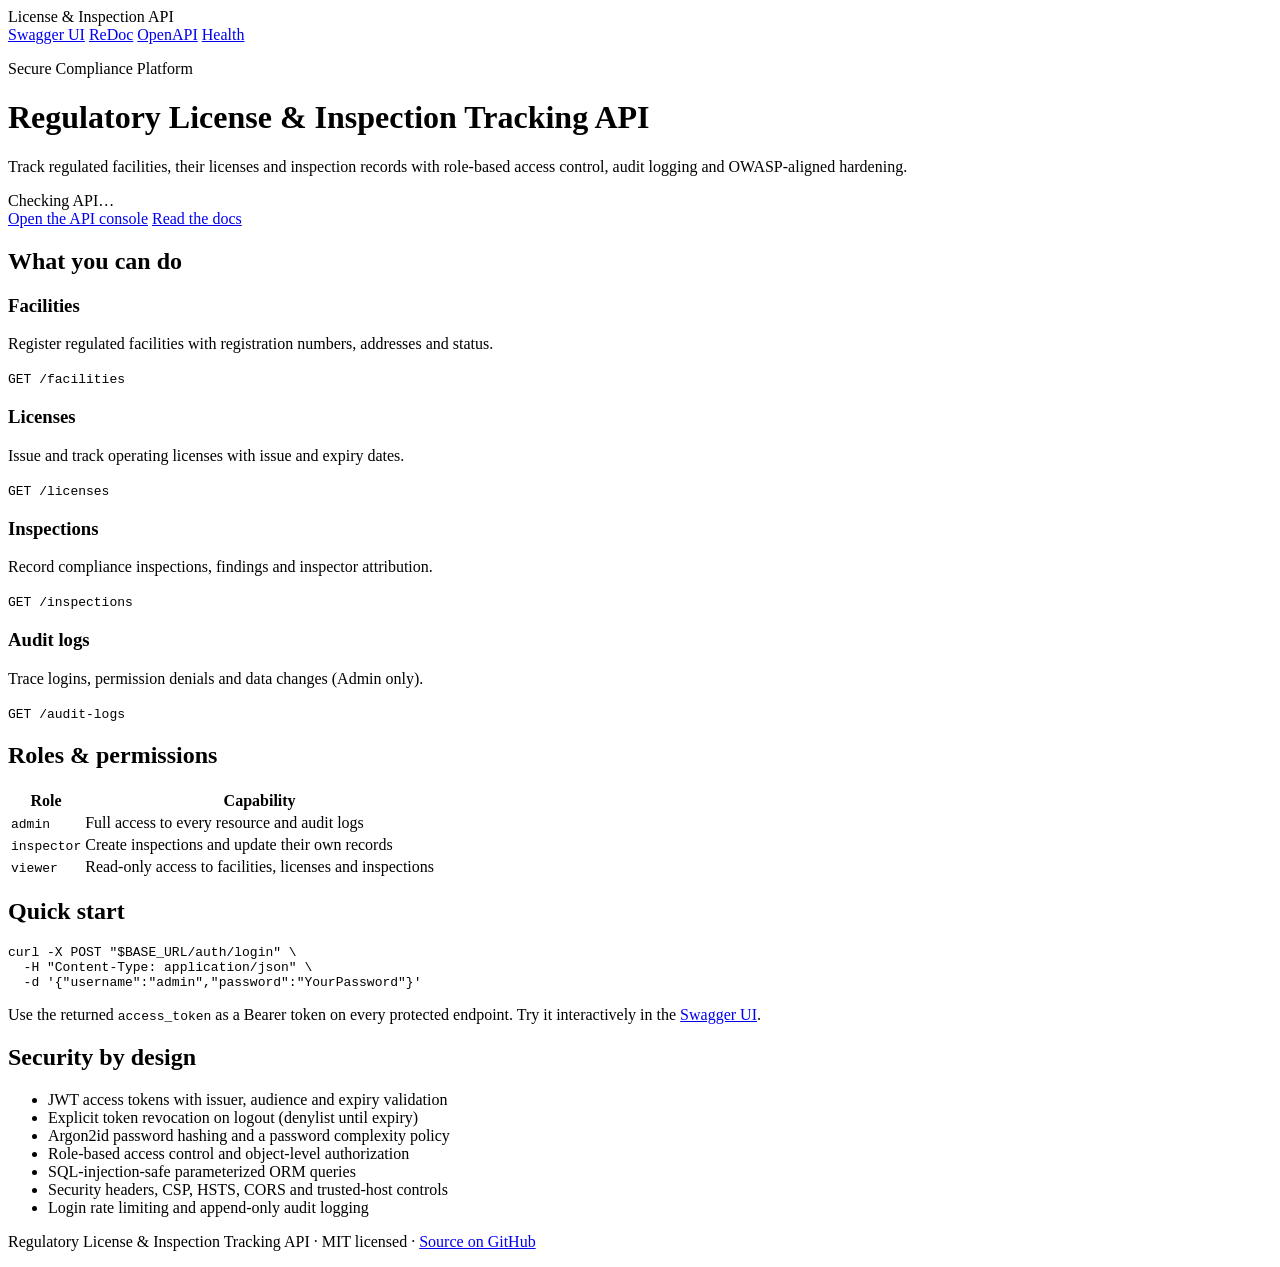
==== web/index.html @ 809c7d3f "Initial release: Regulatory License & Inspection Tracking API - FastAPI + SQLAlchemy/MySQL 8 API wit" ====
<!DOCTYPE html>
<html lang="en">
  <head>
    <meta charset="utf-8" />
    <meta name="viewport" content="width=device-width, initial-scale=1" />
    <title>Regulatory License &amp; Inspection Tracking API</title>
    <meta
      name="description"
      content="A secure REST API for tracking regulated facilities, their licenses and inspection records."
    />
    <link rel="stylesheet" href="/assets/styles.css" />
  </head>
  <body>
    <header class="hero">
      <nav class="nav">
        <span class="brand">License &amp; Inspection API</span>
        <div class="nav-links">
          <a href="/docs">Swagger UI</a>
          <a href="/redoc">ReDoc</a>
          <a href="/openapi.json">OpenAPI</a>
          <a href="/health">Health</a>
        </div>
      </nav>

      <div class="hero-body">
        <p class="eyebrow">Secure Compliance Platform</p>
        <h1>Regulatory License &amp; Inspection Tracking API</h1>
        <p class="lead">
          Track regulated facilities, their licenses and inspection records with
          role-based access control, audit logging and OWASP-aligned hardening.
        </p>

        <div class="status-row">
          <span id="api-status" class="badge badge-pending">Checking API…</span>
          <span id="api-version" class="muted"></span>
        </div>

        <div class="actions">
          <a class="btn btn-primary" href="/docs">Open the API console</a>
          <a class="btn" href="/redoc">Read the docs</a>
        </div>
      </div>
    </header>

    <main>
      <section class="section">
        <h2>What you can do</h2>
        <div class="cards">
          <article class="card">
            <h3>Facilities</h3>
            <p>Register regulated facilities with registration numbers, addresses and status.</p>
            <code>GET /facilities</code>
          </article>
          <article class="card">
            <h3>Licenses</h3>
            <p>Issue and track operating licenses with issue and expiry dates.</p>
            <code>GET /licenses</code>
          </article>
          <article class="card">
            <h3>Inspections</h3>
            <p>Record compliance inspections, findings and inspector attribution.</p>
            <code>GET /inspections</code>
          </article>
          <article class="card">
            <h3>Audit logs</h3>
            <p>Trace logins, permission denials and data changes (Admin only).</p>
            <code>GET /audit-logs</code>
          </article>
        </div>
      </section>

      <section class="section">
        <h2>Roles &amp; permissions</h2>
        <table class="table">
          <thead>
            <tr>
              <th>Role</th>
              <th>Capability</th>
            </tr>
          </thead>
          <tbody>
            <tr><td><code>admin</code></td><td>Full access to every resource and audit logs</td></tr>
            <tr><td><code>inspector</code></td><td>Create inspections and update their own records</td></tr>
            <tr><td><code>viewer</code></td><td>Read-only access to facilities, licenses and inspections</td></tr>
          </tbody>
        </table>
      </section>

      <section class="section">
        <h2>Quick start</h2>
        <pre class="code"><code>curl -X POST "$BASE_URL/auth/login" \
  -H "Content-Type: application/json" \
  -d '{"username":"admin","password":"YourPassword"}'</code></pre>
        <p class="muted">
          Use the returned <code>access_token</code> as a Bearer token on every
          protected endpoint. Try it interactively in the
          <a href="/docs">Swagger UI</a>.
        </p>
      </section>

      <section class="section">
        <h2>Security by design</h2>
        <ul class="feature-list">
          <li>JWT access tokens with issuer, audience and expiry validation</li>
          <li>Explicit token revocation on logout (denylist until expiry)</li>
          <li>Argon2id password hashing and a password complexity policy</li>
          <li>Role-based access control and object-level authorization</li>
          <li>SQL-injection-safe parameterized ORM queries</li>
          <li>Security headers, CSP, HSTS, CORS and trusted-host controls</li>
          <li>Login rate limiting and append-only audit logging</li>
        </ul>
      </section>
    </main>

    <footer class="footer">
      <p>
        Regulatory License &amp; Inspection Tracking API · MIT licensed ·
        <a href="https://github.com/mohammedyossef662/secure-license-inspection-tracking-api">Source on GitHub</a>
      </p>
    </footer>

    <script src="/assets/app.js" defer></script>
  </body>
</html>
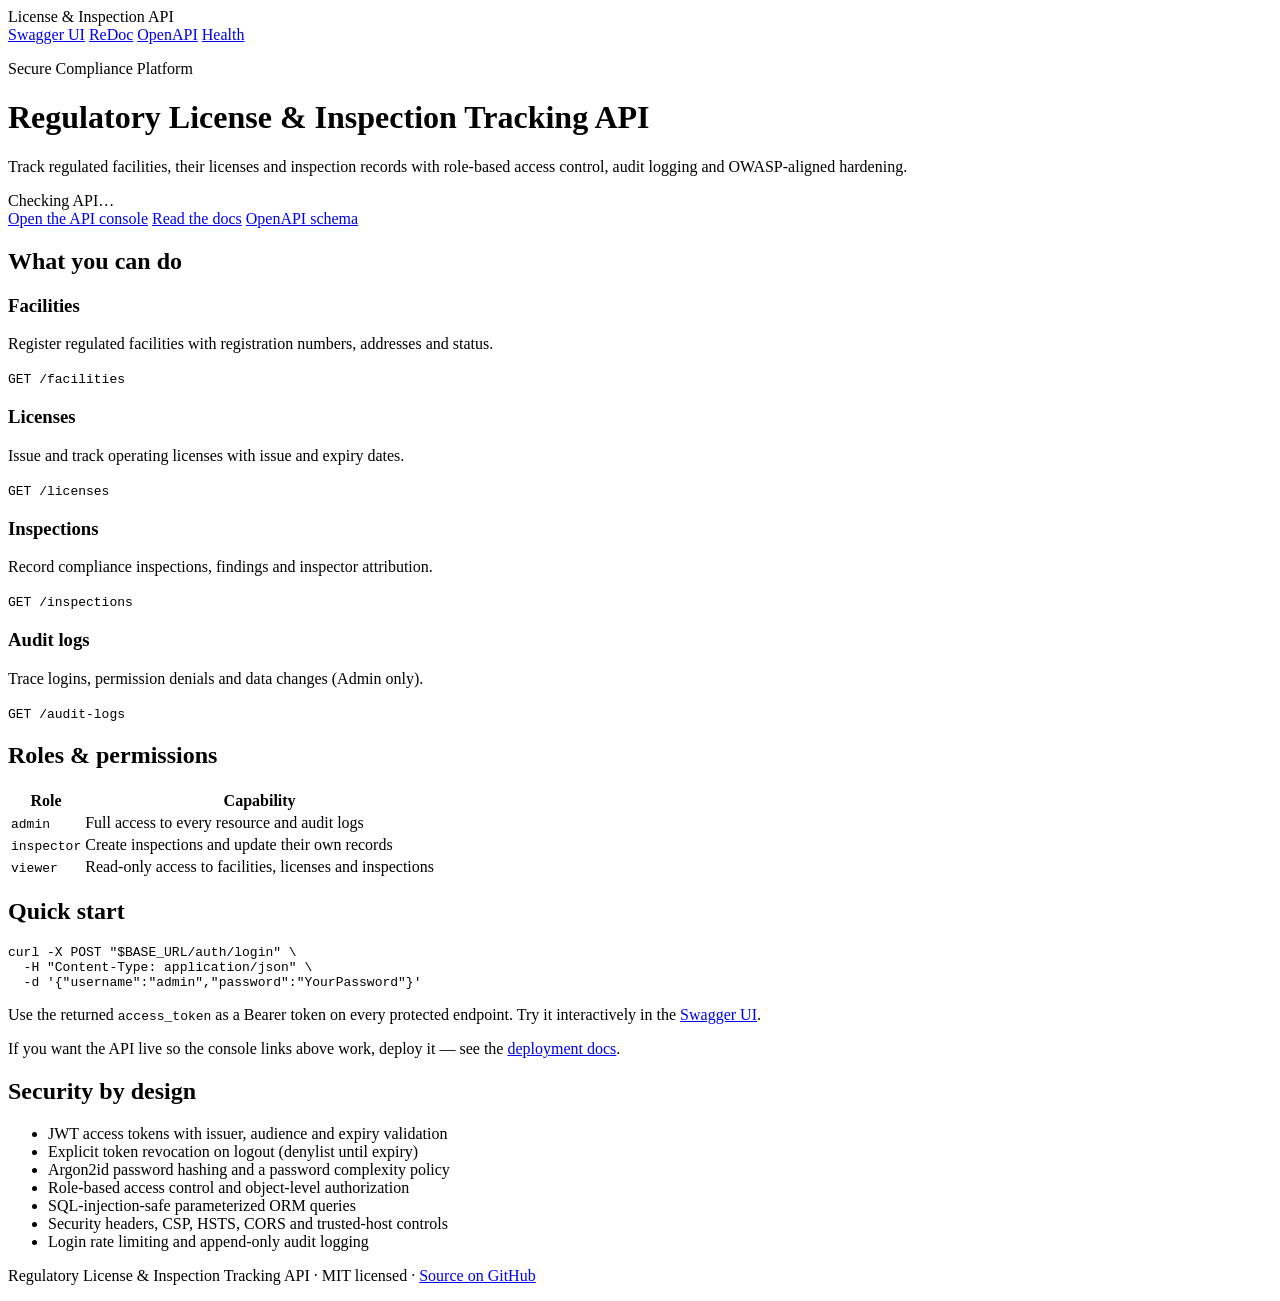
==== commit b6203d9d: "Website: adaptive links for GitHub Pages deploy; document GitHub Pages URL" ====
--- a/web/index.html
+++ b/web/index.html
@@ -36,9 +36,17 @@
         </div>
 
         <div class="actions">
-          <a class="btn btn-primary" href="/docs">Open the API console</a>
-          <a class="btn" href="/redoc">Read the docs</a>
+          <a class="btn btn-primary" href="/docs" id="api-console">Open the API console</a>
+          <a class="btn" href="/redoc" id="redoc-link">Read the docs</a>
+          <a class="btn" href="/openapi.json" id="openapi-link">OpenAPI schema</a>
         </div>
+
+        <p id="deploy-note" class="muted" hidden>
+          The API console links above turn into "Deploy the API" when no API
+          is reachable from this origin. See
+          <a href="https://github.com/mohammedyossef662/secure-license-inspection-tracking-api/blob/main/docs/06-deployment.md">Deploying</a>
+          in the repo for options.
+        </p>
       </div>
     </header>
 
@@ -96,6 +104,10 @@
           protected endpoint. Try it interactively in the
           <a href="/docs">Swagger UI</a>.
         </p>
+        <p class="muted">
+          If you want the API live so the console links above work, deploy it —
+          see the <a href="https://github.com/mohammedyossef662/secure-license-inspection-tracking-api/blob/main/docs/06-deployment.md">deployment docs</a>.
+        </p>
       </section>
 
       <section class="section">
